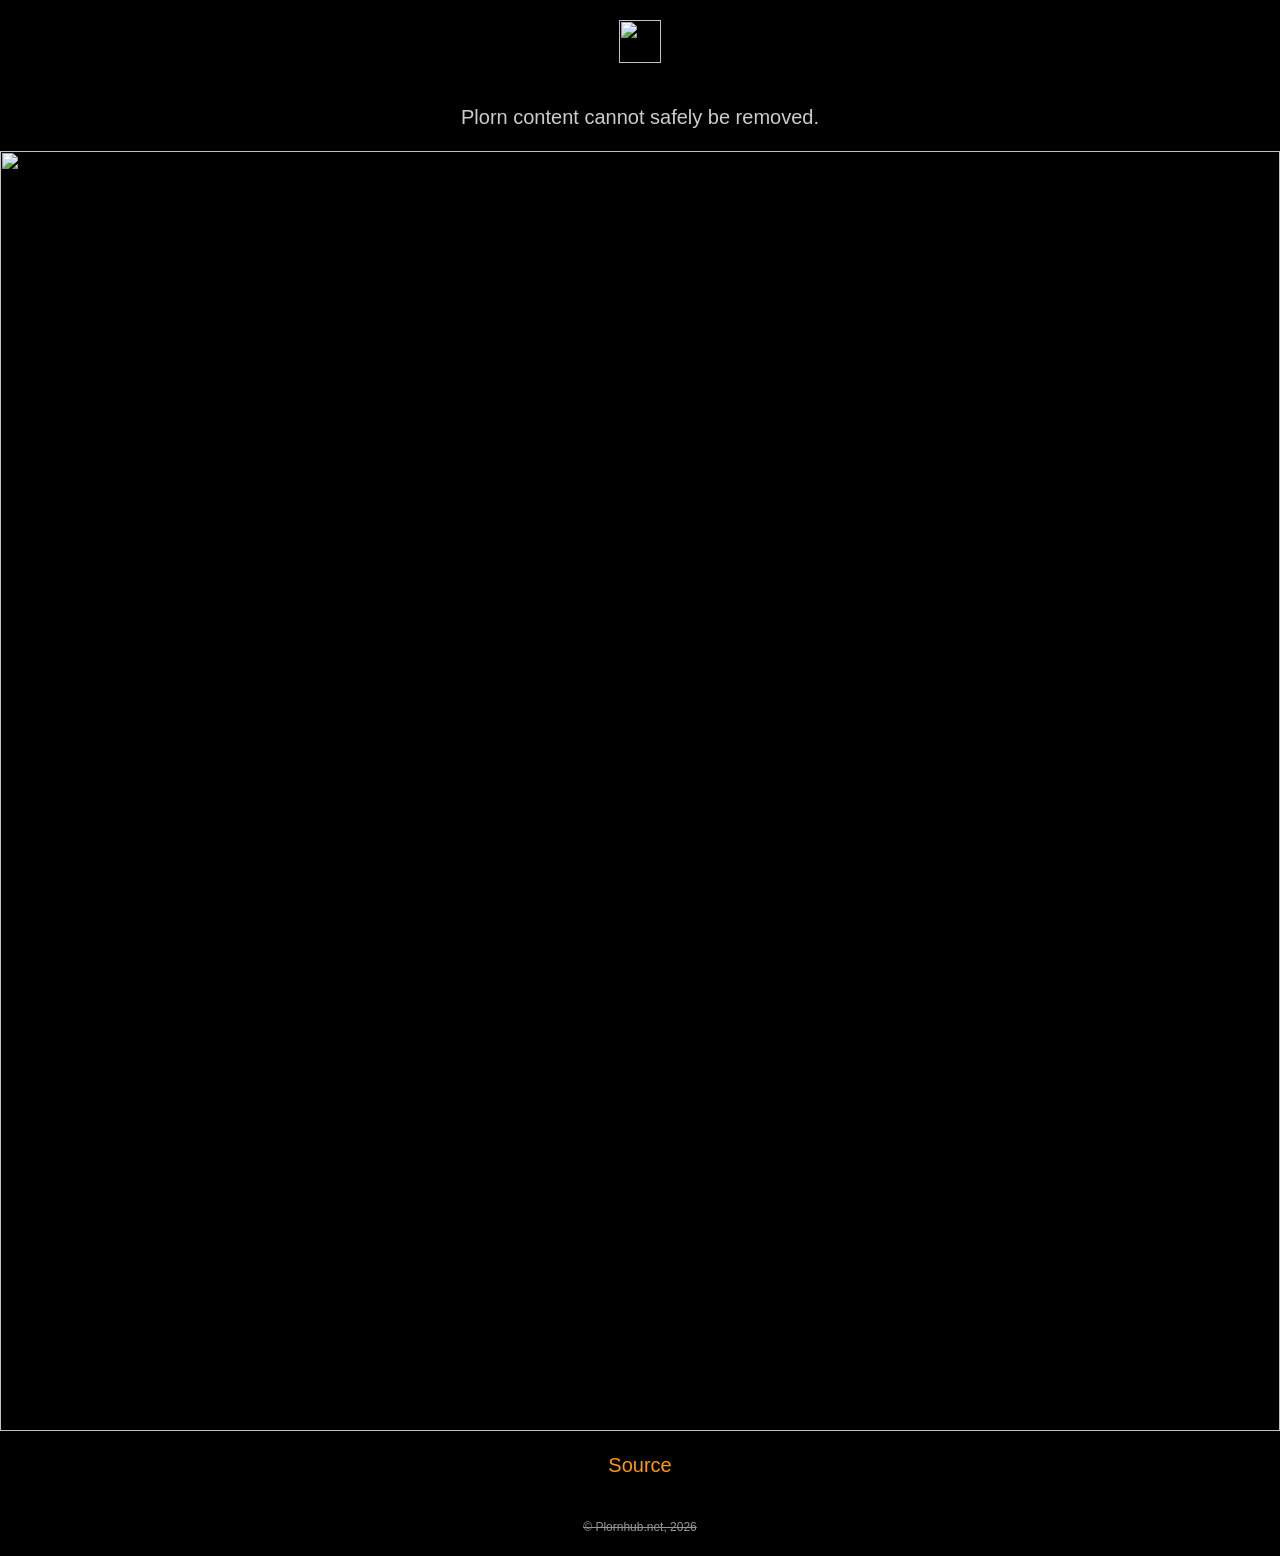
==== content-removal.html @ 9723663e "Mobile friendly v1" ====
<html>
  <head>
    <title>Free Plorn | Plornhub</title>
    <link rel="icon" type="image/x-icon" href="./favicon.ico" />
    <meta name="viewport" content="width=device-width, initial-scale=1.0" />
    <link rel="stylesheet" href="./shared-style.css" />
    <style>
      .plorn {
        width: 100vw;
      }
      p {
        text-align: center;
        margin: 20px 0;
      }
    </style>
  </head>
  <body>
    <main>
      <p>
        <img class="logo" src="./plornhub-logo.svg" />
      </p>
      <p>Plorn content cannot safely be removed.</p>
      <img class="plorn" src="./plorn.jpg" />
      <p>
        <a href="https://en.wikipedia.org/wiki/Edward_Dickens">Source</a>
      </p>
      <p>
        <span class="copyright">© Plornhub.net, 2026</span>
      </p>
    </main>
  </body>
</html>
---- shared-style.css ----
html {
  color: #fff;
  font-family: Arial, Helvetica, sans-serif;
  background-color: #000;
}

body {
  background-color: #000;
  margin: 0;
}

main {
  display: flex;
  align-items: center;
  justify-content: center;
  flex-direction: column;
}

.logo {
  height: 42.85px;
  width: auto;
}

h3 {
  font-size: 2.5rem;
  font-weight: 700;
  margin: 20px 0;
  text-align: center;
}

button, .button {
  color: #c6c6c6;
  border: 1px solid #767676;
  border-radius: 40px;
  font-size: 14px;
  padding: 1rem;
  font-weight: 700;
  text-decoration: none;
  display: inline-block;
  background-color: unset;
}

button:hover, .button:hover {
  border-color: #ff9000;
  text-decoration: none;
}

p {
  color: rgb(204, 204, 204);
  margin: 0;
  padding: 0;
  line-height: 1.4;
  font-size: 1.25rem;
}

a {
  color: #f90;
  text-decoration: none;
}

a:hover {
  text-decoration: underline;
}

a:focus, button:focus {
  outline: currentColor dotted thin !important;
}

.copyright {
  color: #969696;
  font-size: 12px;
  text-decoration: line-through;
}

.button-group {
  display: flex;
  flex-direction: column;
  margin-top: 40px;
  gap: 10px;
  justify-content: center;
  align-items: center;
}

.button-group > .button, .button-group > button {
  width: 296px;
  box-sizing: border-box;
}

hr {
  width: 100%;
}

@media screen and (width <= 480px) {
  h3 {
    font-size: 1.5rem;
    line-height: 33.6px;
    margin: 1rem 0 0.8rem;
  }

  a, p, button {
    font-size: 14px;
  }

  p {
    line-height: 1.57;
  }

  .logo {
    height: 26px;
  }

  .button-group {
    margin-top: 30px;
  }

  .button-group > button, .button-group > .button {
    width: 266px;
  }

  .copyright {
    font-size: 14px !important;
  }
}
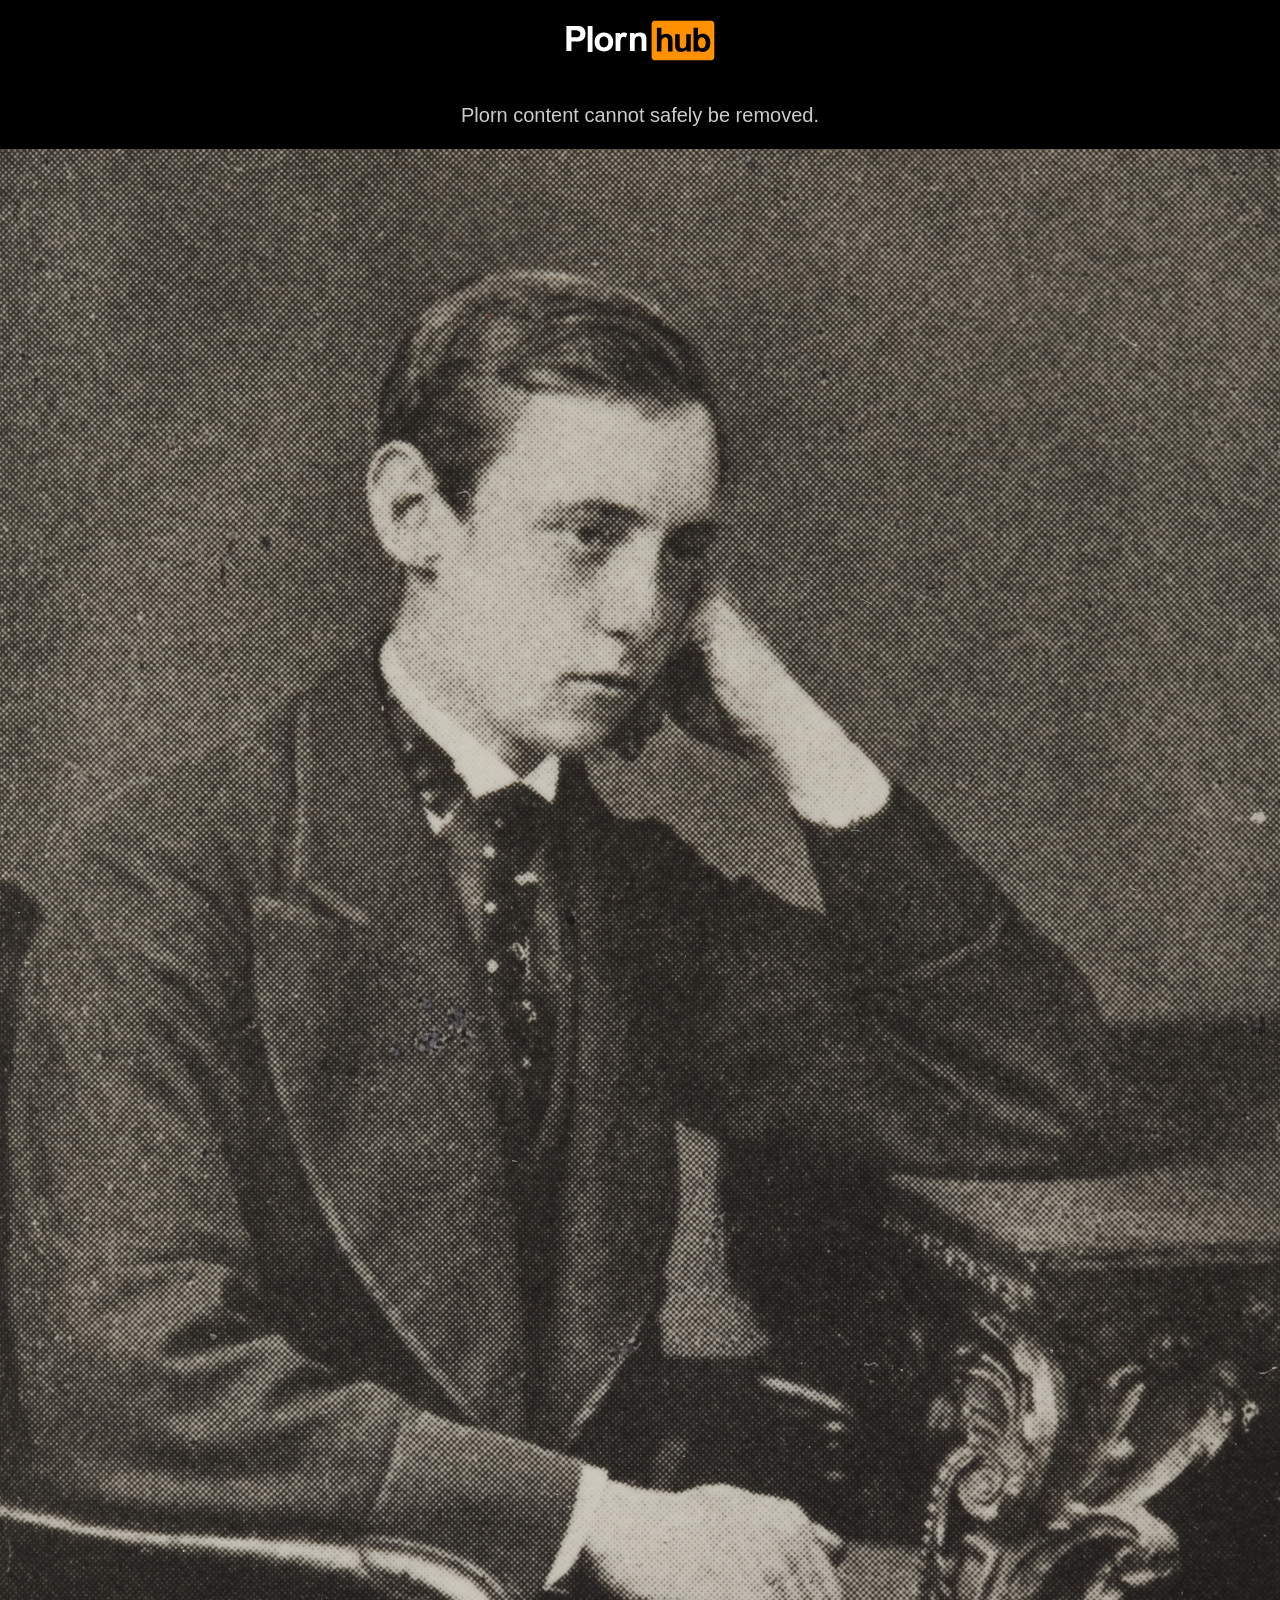
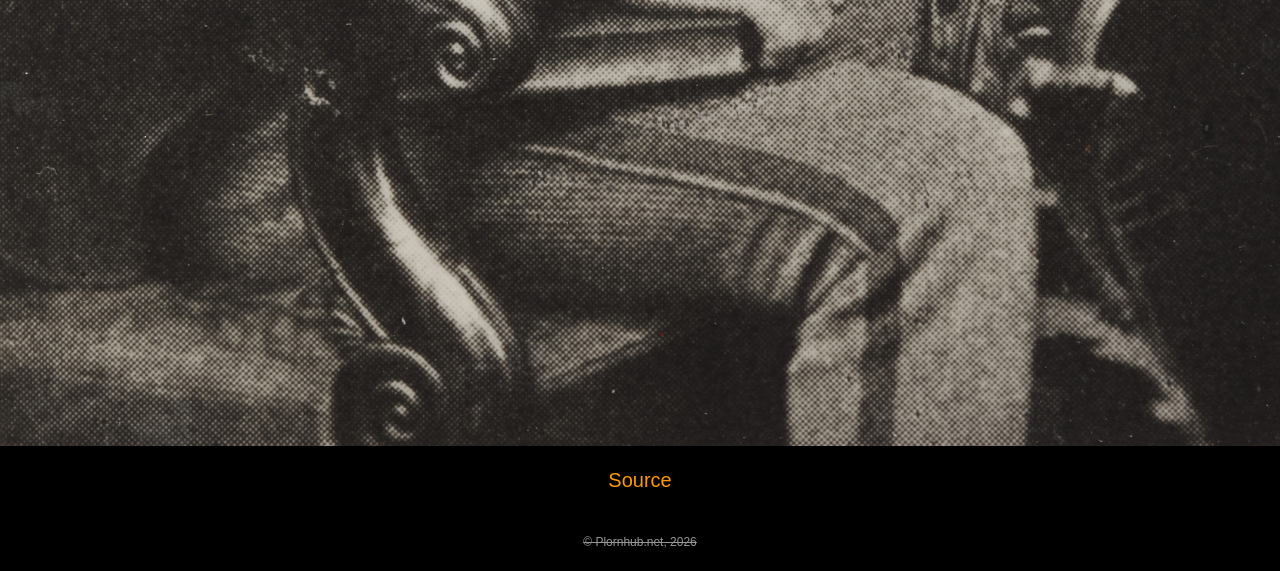
==== commit cd083f73: "v1" ====
--- a/content-removal.html
+++ b/content-removal.html
@@ -2,7 +2,6 @@
   <head>
     <title>Free Plorn | Plornhub</title>
     <link rel="icon" type="image/x-icon" href="./favicon.ico" />
-    <meta name="viewport" content="width=device-width, initial-scale=1.0" />
     <link rel="stylesheet" href="./shared-style.css" />
     <style>
       .plorn {
@@ -29,4 +28,4 @@
       </p>
     </main>
   </body>
-</html>
+</html>
--- a/shared-style.css
+++ b/shared-style.css
@@ -17,8 +17,8 @@
 }
 
 .logo {
-  height: 42.85px;
-  width: auto;
+  width: 150px;
+  height: auto;
 }
 
 h3 {
@@ -89,35 +89,3 @@
 hr {
   width: 100%;
 }
-
-@media screen and (width <= 480px) {
-  h3 {
-    font-size: 1.5rem;
-    line-height: 33.6px;
-    margin: 1rem 0 0.8rem;
-  }
-
-  a, p, button {
-    font-size: 14px;
-  }
-
-  p {
-    line-height: 1.57;
-  }
-
-  .logo {
-    height: 26px;
-  }
-
-  .button-group {
-    margin-top: 30px;
-  }
-
-  .button-group > button, .button-group > .button {
-    width: 266px;
-  }
-
-  .copyright {
-    font-size: 14px !important;
-  }
-}
